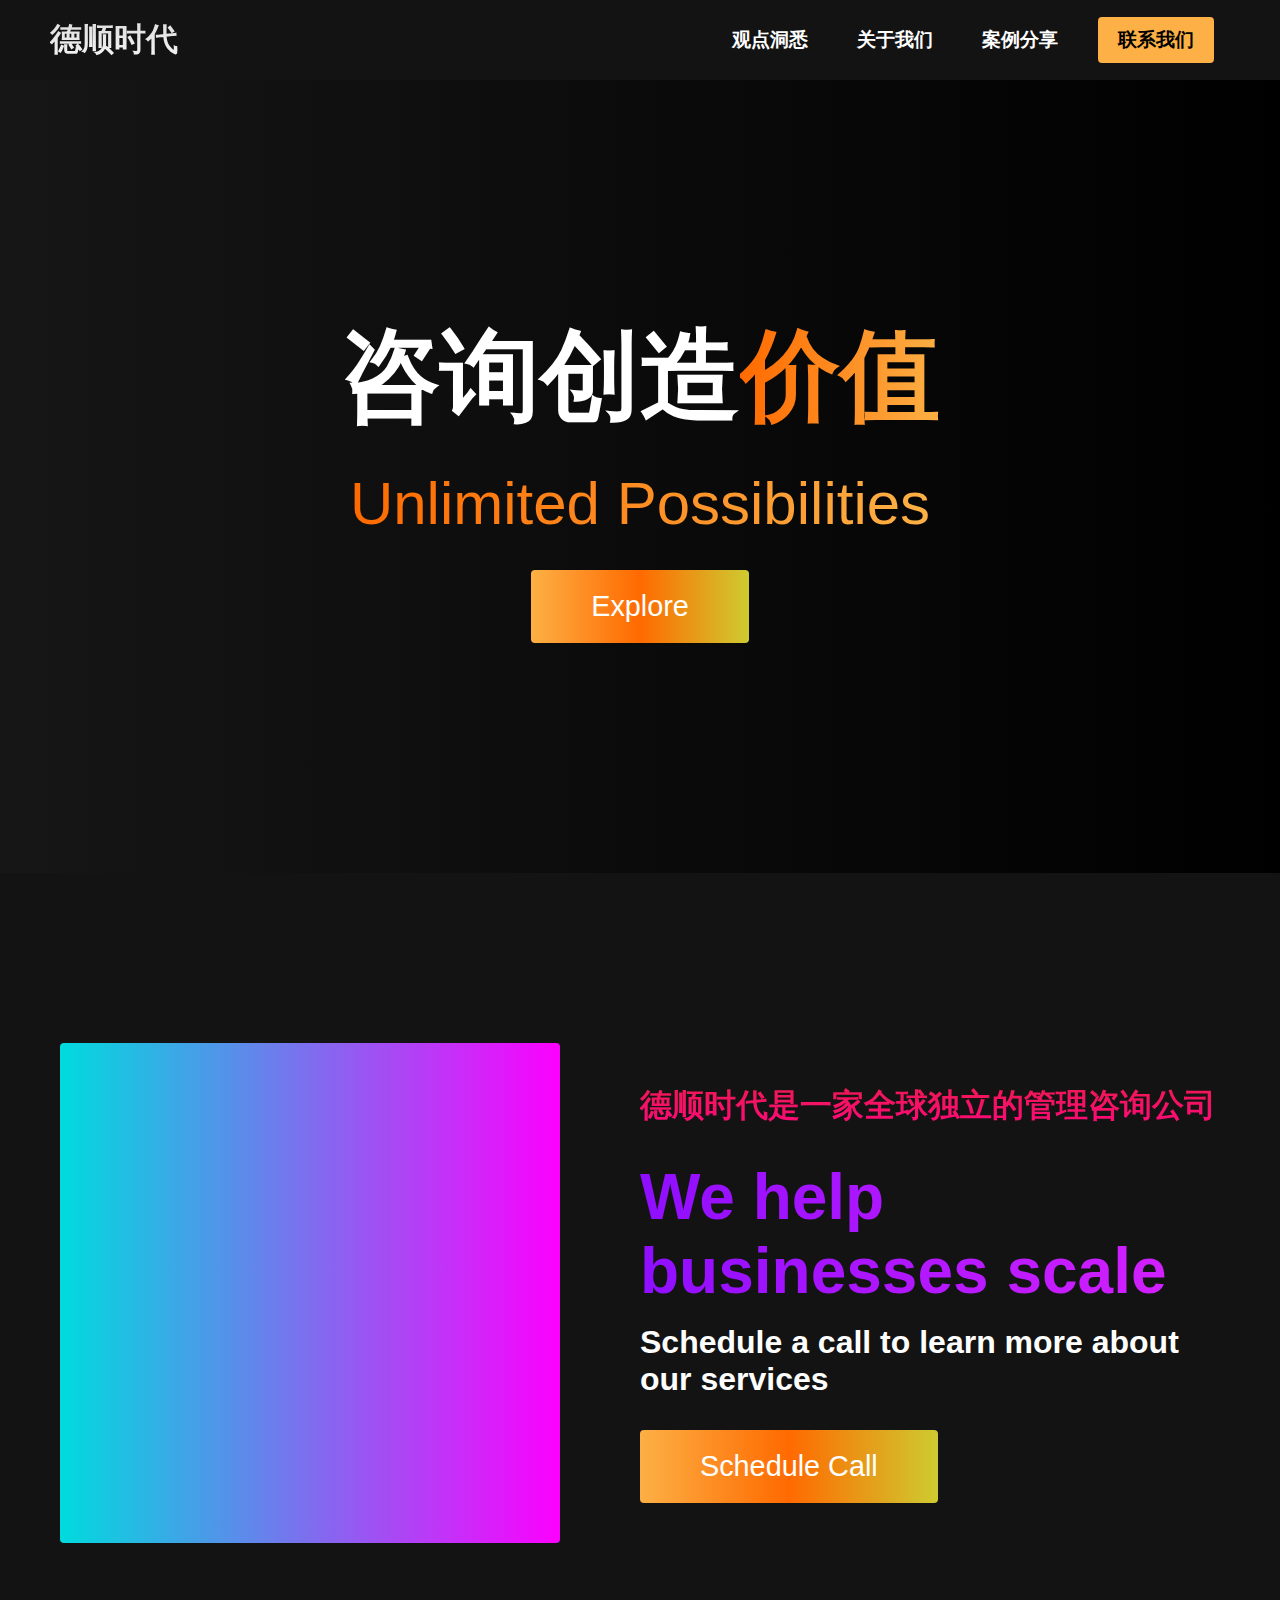
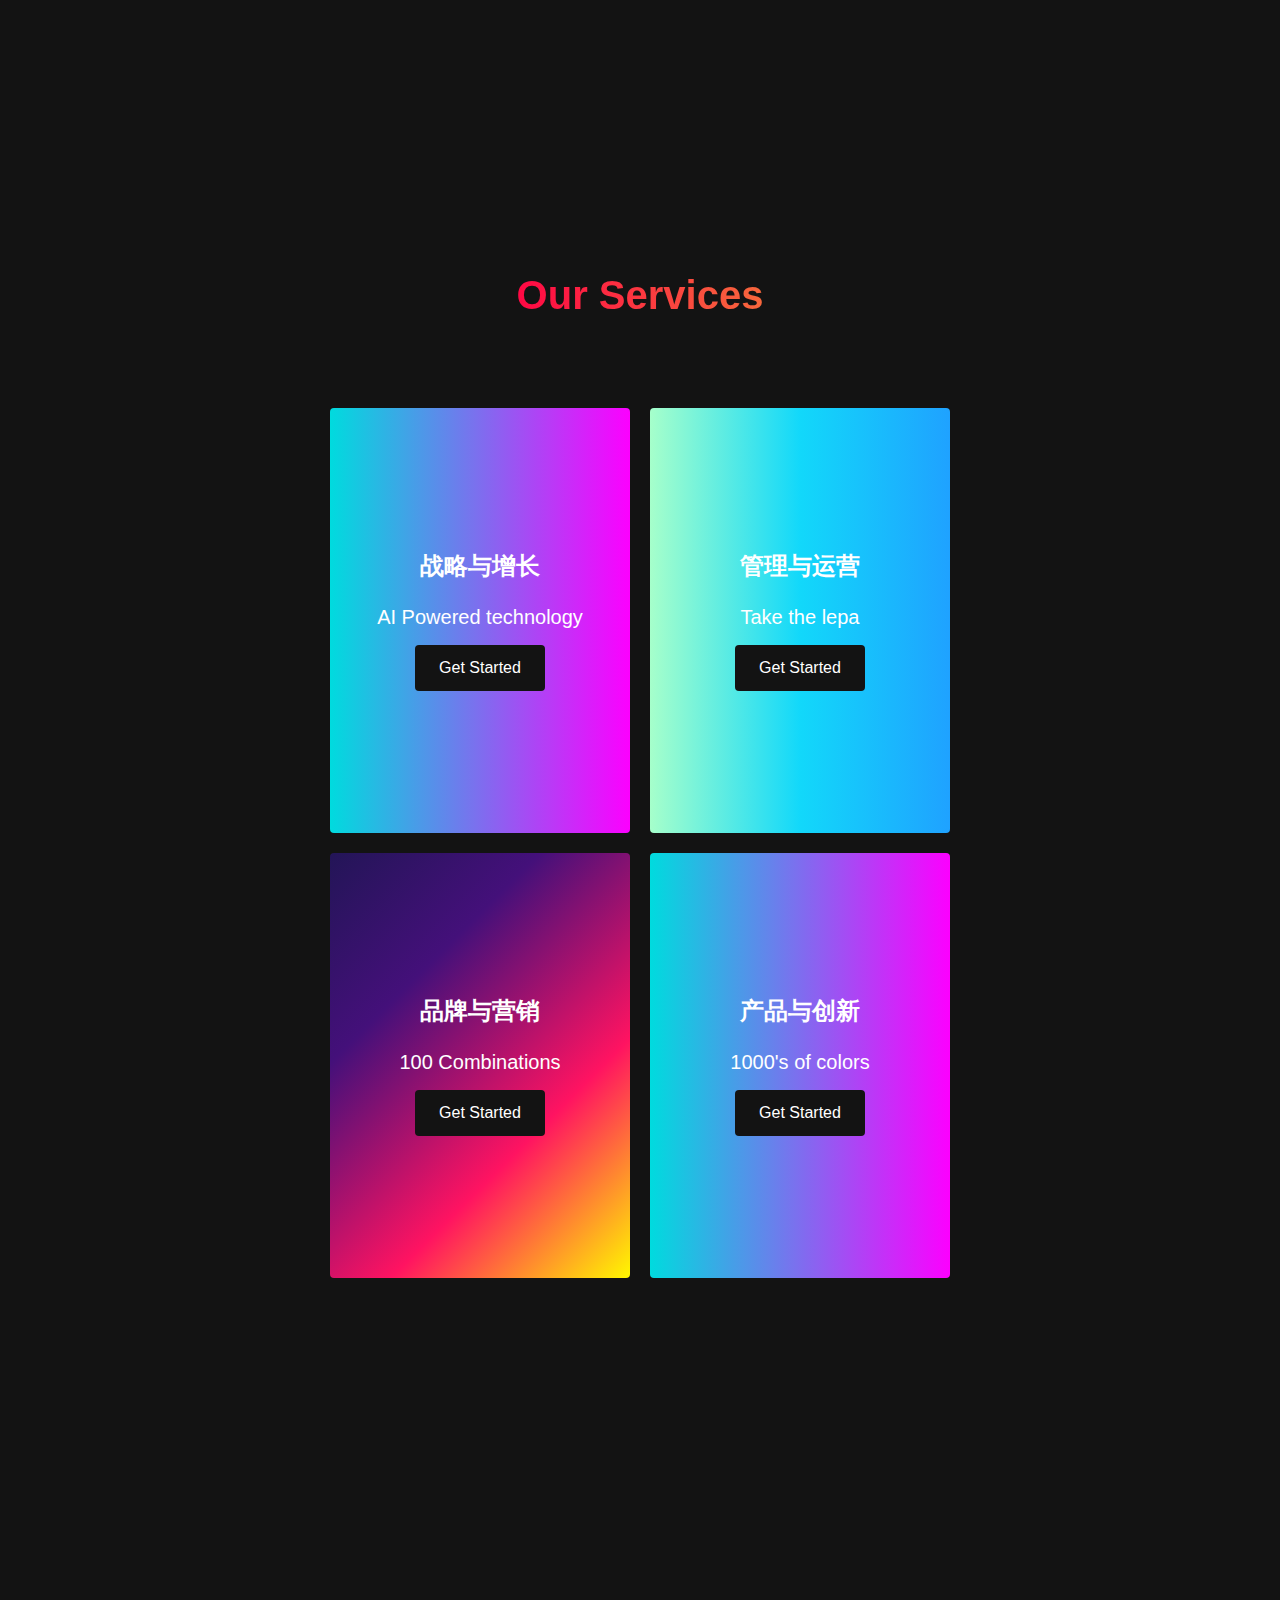
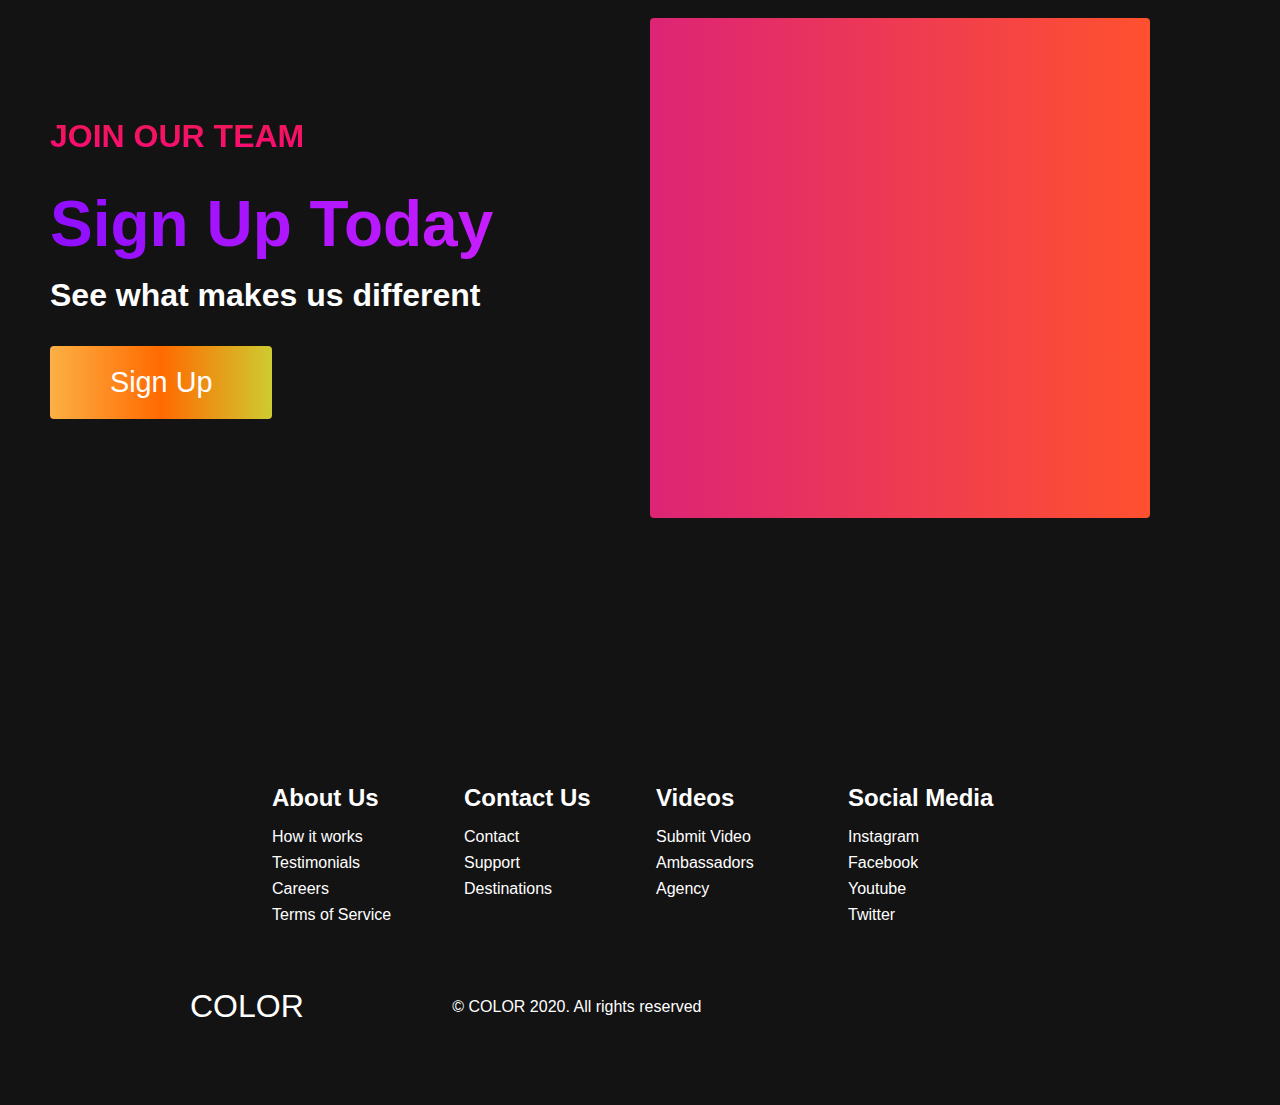
==== index.html @ 73a5bc83 "Add files via upload" ====
<!DOCTYPE html>
<html lang="en">
  <head>
    <meta charset="UTF-8" />
    <meta name="viewport" content="width=device-width, initial-scale=1.0" />
    <title>Scroll Website</title>
    <link rel="stylesheet" href="styles.css" />
    <link
      rel="stylesheet"
      href="https://use.fontawesome.com/releases/v5.14.0/css/all.css"
      integrity="sha384-HzLeBuhoNPvSl5KYnjx0BT+WB0QEEqLprO+NBkkk5gbc67FTaL7XIGa2w1L0Xbgc"
      crossorigin="anonymous"
    />
  </head>
  <body>
    <!-- Navbar Section -->
    <nav class="navbar">
      <div class="navbar__container">
        <a href="#home" id="navbar__logo">德顺时代</a>
        <div class="navbar__toggle" id="mobile-menu">
          <span class="bar"></span> <span class="bar"></span>
          <span class="bar"></span>
        </div>
        <ul class="navbar__menu">
          <li class="navbar__item">
            <a href="#home" class="navbar__links" id="home-page">观点洞悉</a>
          </li>
          <li class="navbar__item">
            <a href="#about" class="navbar__links" id="about-page">关于我们</a>
          </li>
          <li class="navbar__item">
            <a href="#services" class="navbar__links" id="services-page"
              >案例分享</a
            >
          </li>
          <li class="navbar__btn">
            <a href="#sign-up" class="button" id="signup">联系我们</a>
          </li>
        </ul>
      </div>
    </nav>

    <!-- Hero Section -->
    <div class="hero" id="home">
      <div class="hero__container">
        <h1 class="hero__heading">咨询创造<span>价值</span></h1>
        <p class="hero__description">Unlimited Possibilities</p>
        <button class="main__btn"><a href="#">Explore</a></button>
      </div>
    </div>

    <!-- About Section -->
    <div class="main" id="about">
      <div class="main__container">
        <div class="main__img--container">
          <div class="main__img--card"><i class="fas fa-layer-group"></i></div>
        </div>
        <div class="main__content">
          <h1>德顺时代是一家全球独立的管理咨询公司</h1>
          <h2>We help businesses scale</h2>
          <p>Schedule a call to learn more about our services</p>
          <button class="main__btn"><a href="#">Schedule Call</a></button>
        </div>
      </div>
    </div>

    <!-- Services Section -->
    <div class="services" id="services">
      <h1>Our Services</h1>
      <div class="services__wrapper">
        <div class="services__card">
          <h2>战略与增长</h2>
          <p>AI Powered technology</p>
          <div class="services__btn"><button>Get Started</button></div>
        </div>
        <div class="services__card">
          <h2>管理与运营</h2>
          <p>Take the lepa</p>
          <div class="services__btn"><button>Get Started</button></div>
        </div>
        <div class="services__card">
          <h2>品牌与营销</h2>
          <p>100 Combinations</p>
          <div class="services__btn"><button>Get Started</button></div>
        </div>
        <div class="services__card">
          <h2>产品与创新</h2>
          <p>1000's of colors</p>
          <div class="services__btn"><button>Get Started</button></div>
        </div>
      </div>
    </div>

    <!-- Features Section -->
    <div class="main" id="sign-up">
      <div class="main__container">
        <div class="main__content">
          <h1>Join Our Team</h1>
          <h2>Sign Up Today</h2>
          <p>See what makes us different</p>
          <button class="main__btn"><a href="#">Sign Up</a></button>
        </div>
        <div class="main__img--container">
          <div class="main__img--card" id="card-2">
            <i class="fas fa-users"></i>
          </div>
        </div>
      </div>
    </div>

    <!-- Footer Section -->
    <div class="footer__container">
      <div class="footer__links">
        <div class="footer__link--wrapper">
          <div class="footer__link--items">
            <h2>About Us</h2>
            <a href="/sign__up">How it works</a> <a href="/">Testimonials</a>
            <a href="/">Careers</a> <a href="/">Terms of Service</a>
          </div>
          <div class="footer__link--items">
            <h2>Contact Us</h2>
            <a href="/">Contact</a> <a href="/">Support</a>
            <a href="/">Destinations</a>
          </div>
        </div>
        <div class="footer__link--wrapper">
          <div class="footer__link--items">
            <h2>Videos</h2>
            <a href="/">Submit Video</a> <a href="/">Ambassadors</a>
            <a href="/">Agency</a>
          </div>
          <div class="footer__link--items">
            <h2>Social Media</h2>
            <a href="/">Instagram</a> <a href="/">Facebook</a>
            <a href="/">Youtube</a> <a href="/">Twitter</a>
          </div>
        </div>
      </div>
      <section class="social__media">
        <div class="social__media--wrap">
          <div class="footer__logo">
            <a href="/" id="footer__logo">COLOR</a>
          </div>
          <p class="website__rights">© COLOR 2020. All rights reserved</p>
          <div class="social__icons">
            <a href="/" class="social__icon--link" target="_blank"
              ><i class="fab fa-facebook"></i
            ></a>
            <a href="/" class="social__icon--link"
              ><i class="fab fa-instagram"></i
            ></a>
            <a href="/" class="social__icon--link"
              ><i class="fab fa-youtube"></i
            ></a>
            <a href="/" class="social__icon--link"
              ><i class="fab fa-linkedin"></i
            ></a>
            <a href="/" class="social__icon--link"
              ><i class="fab fa-twitter"></i
            ></a>
          </div>
        </div>
      </section>
    </div>

    <script src="app.js"></script>
  </body>
</html>
---- styles.css ----
* {
    box-sizing: border-box;
    margin: 0;
    padding: 0;
    font-family: 'Kumbh Sans', sans-serif;
    scroll-behavior: smooth;
  }
  
  .navbar {
    background: #131313;
    height: 80px;
    display: flex;
    justify-content: center;
    align-items: center;
    font-size: 1.2rem;
    position: sticky;
    top: 0;
    z-index: 999;
  }
  
  .navbar__container {
    display: flex;
    justify-content: space-between;
    height: 80px;
    z-index: 1;
    width: 100%;
    max-width: 1300px;
    margin: 0 auto;
    padding: 0 50px;
  }
  
  #navbar__logo {
    background-color: white;
    background-image: linear-gradient(to top, white 0%, lightgray 100%);
    background-size: 100%;
    -webkit-background-clip: text;
    -moz-background-clip: text;
    -webkit-text-fill-color: transparent;
    -moz-text-fill-color: transparent;
    display: flex;
    align-items: center;
    cursor: pointer;
    text-decoration: none;
    font-size: 2rem;
    font-weight: bolder;
  }
  
  .navbar__menu {
    display: flex;
    align-items: center;
    list-style: none;
  }
  
  .navbar__item {
    height: 80px;
  }
  
  .navbar__links {
    color: #fff;
    display: flex;
    align-items: center;
    justify-content: center;
    width: 125px;
    text-decoration: none;
    font-weight: bold;
    height: 100%;
    transition: all 0.3s ease;
  }
  
  .navbar__btn {
    display: flex;
    justify-content: center;
    align-items: center;
    padding: 0 1rem;
    width: 100%;
  }
  
  .button {
    display: flex;
    justify-content: center;
    align-items: center;
    text-decoration: none;
    font-weight: bolder;
    padding: 10px 20px;
    height: 100%;
    width: 100%;
    border: none;
    outline: none;
    border-radius: 4px;
    background: #fcb045;
    color: rgb(0, 0, 0);
    transition: all 0.3s ease;
  }
  
  .navbar__links:hover {
    color: #fcb045;
    transition: all 0.15s ease;
  }
  
  @media screen and (max-width: 960px) {
    .navbar__container {
      display: flex;
      justify-content: space-between;
      height: 80px;
      z-index: 1;
      width: 100%;
      max-width: 1300px;
      padding: 0;
    }
  
    .navbar__menu {
      display: grid;
      grid-template-columns: auto;
      margin: 0;
      width: 100%;
      position: absolute;
      top: -1000px;
      opacity: 1;
      transition: all 0.5s ease;
      z-index: -1;
    }
  
    .navbar__menu.active {
      background: #131313;
      top: 100%;
      opacity: 1;
      transition: all 0.5s ease;
      z-index: 99;
      height: 60vh;
      font-size: 1.6rem;
    }
  
    #navbar__logo {
      padding-left: 25px;
    }
  
    .navbar__toggle .bar {
      width: 25px;
      height: 3px;
      margin: 5px auto;
      transition: all 0.3s ease-in-out;
      background: #fff;
    }
  
    .navbar__item {
      width: 100%;
    }
  
    .navbar__links {
      text-align: center;
      padding: 2rem;
      width: 100%;
      display: table;
    }
  
    .navbar__btn {
      padding-bottom: 2rem;
    }
  
    .button {
      display: flex;
      justify-content: center;
      align-items: center;
      width: 80%;
      height: 80px;
      margin: 0;
    }
  
    #mobile-menu {
      position: absolute;
      top: 20%;
      right: 5%;
      transform: translate(5%, 20%);
    }
  
    .navbar__toggle .bar {
      display: block;
      cursor: pointer;
    }
  
    #mobile-menu.is-active .bar:nth-child(2) {
      opacity: 0;
    }
  
    #mobile-menu.is-active .bar:nth-child(1) {
      transform: translateY(8px) rotate(45deg);
    }
  
    #mobile-menu.is-active .bar:nth-child(3) {
      transform: translateY(-8px) rotate(-45deg);
    }
  }
  
  /* Hero Section */
  .hero {
    background: #000000;
    background: linear-gradient(to right, #161616, #000000);
    padding: 200px 0;
  }
  
  .hero__container {
    display: flex;
    flex-direction: column;
    justify-content: center;
    align-items: center;
    max-width: 1200px;
    margin: 0 auto;
    height: 90%;
    text-align: center;
    padding: 30px;
  }
  
  .hero__heading {
    font-size: 100px;
    margin-bottom: 24px;
    color: #fff;
  }
  
  .hero__heading span {
    background: #fcb045; /* fallback for old browsers */
    background: -webkit-linear-gradient(
      to right,
      #ff6a00,
      #fcb045
    ); /* Chrome 10-25, Safari 5.1-6 */
    background: linear-gradient(
      to right,
      #ff6a00,
      #fcb045
    ); /* W3C, IE 10+/ Edge, Firefox 16+, Chrome 26+, Opera 12+, Safari 7+ */
    background-size: 100%;
    -webkit-background-clip: text;
    -moz-background-clip: text;
    -webkit-text-fill-color: transparent;
    -mo-text-fill-color: transparent;
  }
  
  .hero__description {
    font-size: 60px;
    background: #fcb045; /* fallback for old browsers */
    background: -webkit-linear-gradient(
      to right,
      #ff6a00,
      #fcb045
    ); /* Chrome 10-25, Safari 5.1-6 */
    background: linear-gradient(
      to right,
      #ff6a00,
      #fcb045
    ); /* W3C, IE 10+/ Edge, Firefox 16+, Chrome 26+, Opera 12+, Safari 7+ */
    background-size: 100%;
    -webkit-background-clip: text;
    -moz-background-clip: text;
    -webkit-text-fill-color: transparent;
    -moz-text-fill-color: transparent;
  }
  
  .highlight {
    border-bottom: 4px solid #fcb045;
  }
  
  @media screen and (max-width: 768px) {
    .hero__heading {
      font-size: 60px;
    }
  
    .hero__description {
      font-size: 40px;
    }
  }
  
  /* About Section */
  .main {
    background-color: #131313;
    padding: 10rem 0;
  }
  
  .main__container {
    display: grid;
    grid-template-columns: 1fr 1fr;
    align-items: center;
    justify-content: center;
    margin: 0 auto;
    height: 90%;
    z-index: 1;
    width: 100%;
    max-width: 1300px;
    padding: 0 50px;
  }
  
  .main__content {
    color: #fff;
    width: 100%;
  }
  
  .main__content h1 {
    font-size: 2rem;
    background-color: #fe3b6f;
    background-image: linear-gradient(to top, #ff087b 0%, #ed1a52 100%);
    background-size: 100%;
    -webkit-background-clip: text;
    -moz-background-clip: text;
    -webkit-text-fill-color: transparent;
    -moz-text-fill-color: transparent;
    text-transform: uppercase;
    margin-bottom: 32px;
  }
  
  .main__content h2 {
    font-size: 4rem;
    background: #ff8177; /* fallback for old browsers */
    background: -webkit-linear-gradient(
      to right,
      #9114ff,
      #da22ff
    ); /* Chrome 10-25, Safari 5.1-6 */
    background: linear-gradient(
      to right,
      #8f0eff,
      #da22ff
    ); /* W3C, IE 10+/ Edge, Firefox 16+, Chrome 26+, Opera 12+, Safari 7+ */
    background-size: 100%;
    -webkit-background-clip: text;
    -moz-background-clip: text;
    -webkit-text-fill-color: transparent;
    -moz-text-fill-color: transparent;
  }
  
  .main__content p {
    margin-top: 1rem;
    font-size: 2rem;
    font-weight: 700;
  }
  
  .main__btn {
    font-size: 1.8rem;
    background: #ff6a00;
    background: -webkit-linear-gradient(to right, #fcb045, #ff6a00, #cecb30);
    background: linear-gradient(to right, #fcb045, #ff6a00, #cecb30);
    padding: 20px 60px;
    border: none;
    border-radius: 4px;
    margin-top: 2rem;
    cursor: pointer;
    position: relative;
    transition: all 0.35s;
    outline: none;
  }
  
  .main__btn a {
    position: relative;
    z-index: 2;
    color: #fff;
    text-decoration: none;
  }
  
  .main__btn:after {
    position: absolute;
    content: '';
    top: 0;
    left: 0;
    width: 0;
    height: 100%;
    background: #ff1ead;
    transition: all 0.35s;
    border-radius: 4px;
  }
  
  .main__btn:hover {
    color: #fff;
  }
  
  .main__btn:hover:after {
    width: 100%;
  }
  
  .main__img--container {
    text-align: center;
  }
  
  .main__img--card {
    margin: 10px;
    height: 500px;
    width: 500px;
    border-radius: 4px;
    display: flex;
    flex-direction: column;
    justify-content: center;
    color: #fff;
    background-image: linear-gradient(to right, #00dbde 0%, #fc00ff 100%);
  }
  
  .fa-layer-group,
  .fa-users {
    font-size: 14rem;
  }
  
  #card-2 {
    background: #ff512f;
    background: -webkit-linear-gradient(to right, #dd2476, #ff512f);
    background: linear-gradient(to right, #dd2476, #ff512f);
  }
  
  /* Mobile Responsive */
  @media screen and (max-width: 1100px) {
    .main__container {
      display: grid;
      grid-template-columns: 1fr;
      align-items: center;
      justify-content: center;
      width: 100%;
      margin: 0 auto;
      height: 90%;
    }
  
    .main__img--container {
      display: flex;
      justify-content: center;
    }
  
    .main__img--card {
      height: 425px;
      width: 425px;
    }
  
    .main__content {
      text-align: center;
      margin-bottom: 4rem;
    }
  
    .main__content h1 {
      font-size: 2.5rem;
      margin-top: 2rem;
    }
  
    .main__content h2 {
      font-size: 3rem;
    }
  
    .main__content p {
      margin-top: 1rem;
      font-size: 1.5rem;
    }
  }
  
  @media screen and (max-width: 480px) {
    .main__img--card {
      width: 250px;
      height: 250px;
    }
  
    .fa-users,
    .fa-layer-group {
      font-size: 4rem;
    }
  
    .main__content h1 {
      font-size: 2rem;
      margin-top: 3rem;
    }
    .main__content h2 {
      font-size: 2rem;
    }
  
    .main__content p {
      margin-top: 2rem;
    }
  
    .main__btn {
      padding: 12px 36px;
      margin: 2.5rem 0;
    }
  }
  
  /* Services Section */
  .services {
    background: #131313;
    display: flex;
    flex-direction: column;
    justify-content: center;
    align-items: center;
    height: 100%;
    padding: 10rem 0;
  }
  
  .services h1 {
    background-color: #ff8177;
    background-image: linear-gradient(to right, #ff0844 0%, #f7673c 100%);
    background-size: 100%;
    -webkit-background-clip: text;
    -moz-background-clip: text;
    -webkit-text-fill-color: transparent;
    -moz-text-fill-color: transparent;
    margin-bottom: 5rem;
    font-size: 2.5rem;
  }
  
  .services__wrapper {
    display: grid;
    grid-template-columns: 1fr 1fr 1fr 1fr;
    grid-template-rows: 1fr;
  }
  
  .services__card {
    margin: 10px;
    height: 425px;
    width: 300px;
    border-radius: 4px;
    display: flex;
    flex-direction: column;
    justify-content: center;
    color: #fff;
    background-image: linear-gradient(to right, #00dbde 0%, #fc00ff 100%);
    transition: 0.3s ease-in;
  }
  
  .services__card:nth-child(2) {
    background: #1fa2ff; /* fallback for old browsers */
    background: -webkit-linear-gradient(
      to right,
      #a6ffcb,
      #12d8fa,
      #1fa2ff
    ); /* Chrome 10-25, Safari 5.1-6 */
    background: linear-gradient(
      to right,
      #a6ffcb,
      #12d8fa,
      #1fa2ff
    ); /* W3C, IE 10+/ Edge, Firefox 16+, Chrome 26+, Opera 12+, Safari 7+ */
  }
  
  .services__card:nth-child(3) {
    background-image: linear-gradient(
      -225deg,
      #231557 0%,
      #44107a 29%,
      #ff1361 67%,
      #fff800 100%
    );
  }
  
  .services__card h2 {
    text-align: center;
  }
  
  .services__card p {
    text-align: center;
    margin-top: 24px;
    font-size: 20px;
  }
  
  .services__btn {
    display: flex;
    justify-content: center;
    margin-top: 16px;
  }
  
  .services__card button {
    color: #fff;
    padding: 14px 24px;
    border: none;
    outline: none;
    border-radius: 4px;
    background: #131313;
    font-size: 1rem;
  }
  
  .services__card button:hover {
    cursor: pointer;
  }
  
  .services__card:hover {
    transform: scale(1.075);
    transition: 0.3s ease-in;
    cursor: pointer;
  }
  
  @media screen and (max-width: 1300px) {
    .services__wrapper {
      grid-template-columns: 1fr 1fr;
    }
  }
  
  @media screen and (max-width: 768px) {
    .services__wrapper {
      grid-template-columns: 1fr;
    }
  }
  
  /* Footer CSS */
  .footer__container {
    background-color: #131313;
    padding: 5rem 0;
    display: flex;
    flex-direction: column;
    justify-content: center;
    align-items: center;
  }
  
  #footer__logo {
    color: #fff;
    display: flex;
    align-items: center;
    cursor: pointer;
    text-decoration: none;
    font-size: 2rem;
  }
  
  .footer__links {
    width: 100%;
    max-width: 1000px;
    display: flex;
    justify-content: center;
  }
  
  .footer__link--wrapper {
    display: flex;
  }
  
  .footer__link--items {
    display: flex;
    flex-direction: column;
    align-items: flex-start;
    margin: 16px;
    text-align: left;
    width: 160px;
    box-sizing: border-box;
  }
  
  .footer__link--items h2 {
    margin-bottom: 16px;
    color: #fff;
  }
  
  .footer__link--items a {
    color: #fff;
    text-decoration: none;
    margin-bottom: 0.5rem;
    transition: 0.3 ease-out;
  }
  
  .footer__link--items a:hover {
    color: #e9e9e9;
    transition: 0.3 ease-out;
  }
  
  .social__icon--link {
    color: #fff;
    font-size: 24px;
  }
  
  .social__media {
    max-width: 1000px;
    width: 100%;
  }
  
  .social__media--wrap {
    display: flex;
    justify-content: space-between;
    align-items: center;
    width: 90%;
    max-width: 1000px;
    margin: 40px auto 0 auto;
  }
  
  .social__icons {
    display: flex;
    justify-content: space-between;
    align-items: center;
    width: 240px;
  }
  
  .website__rights {
    color: #fff;
  }
  
  @media screen and (max-width: 820px) {
    .footer__links {
      padding-top: 2rem;
    }
  
    #footer__logo {
      margin-bottom: 2rem;
    }
  
    .website__rights {
      margin-bottom: 2rem;
    }
  
    .footer__link--wrapper {
      flex-direction: column;
    }
  
    .social__media--wrap {
      flex-direction: column;
    }
  }
  
  @media screen and (max-width: 480px) {
    .footer__link--items {
      margin: 0;
      padding: 10px;
      width: 100%;
    }
  }
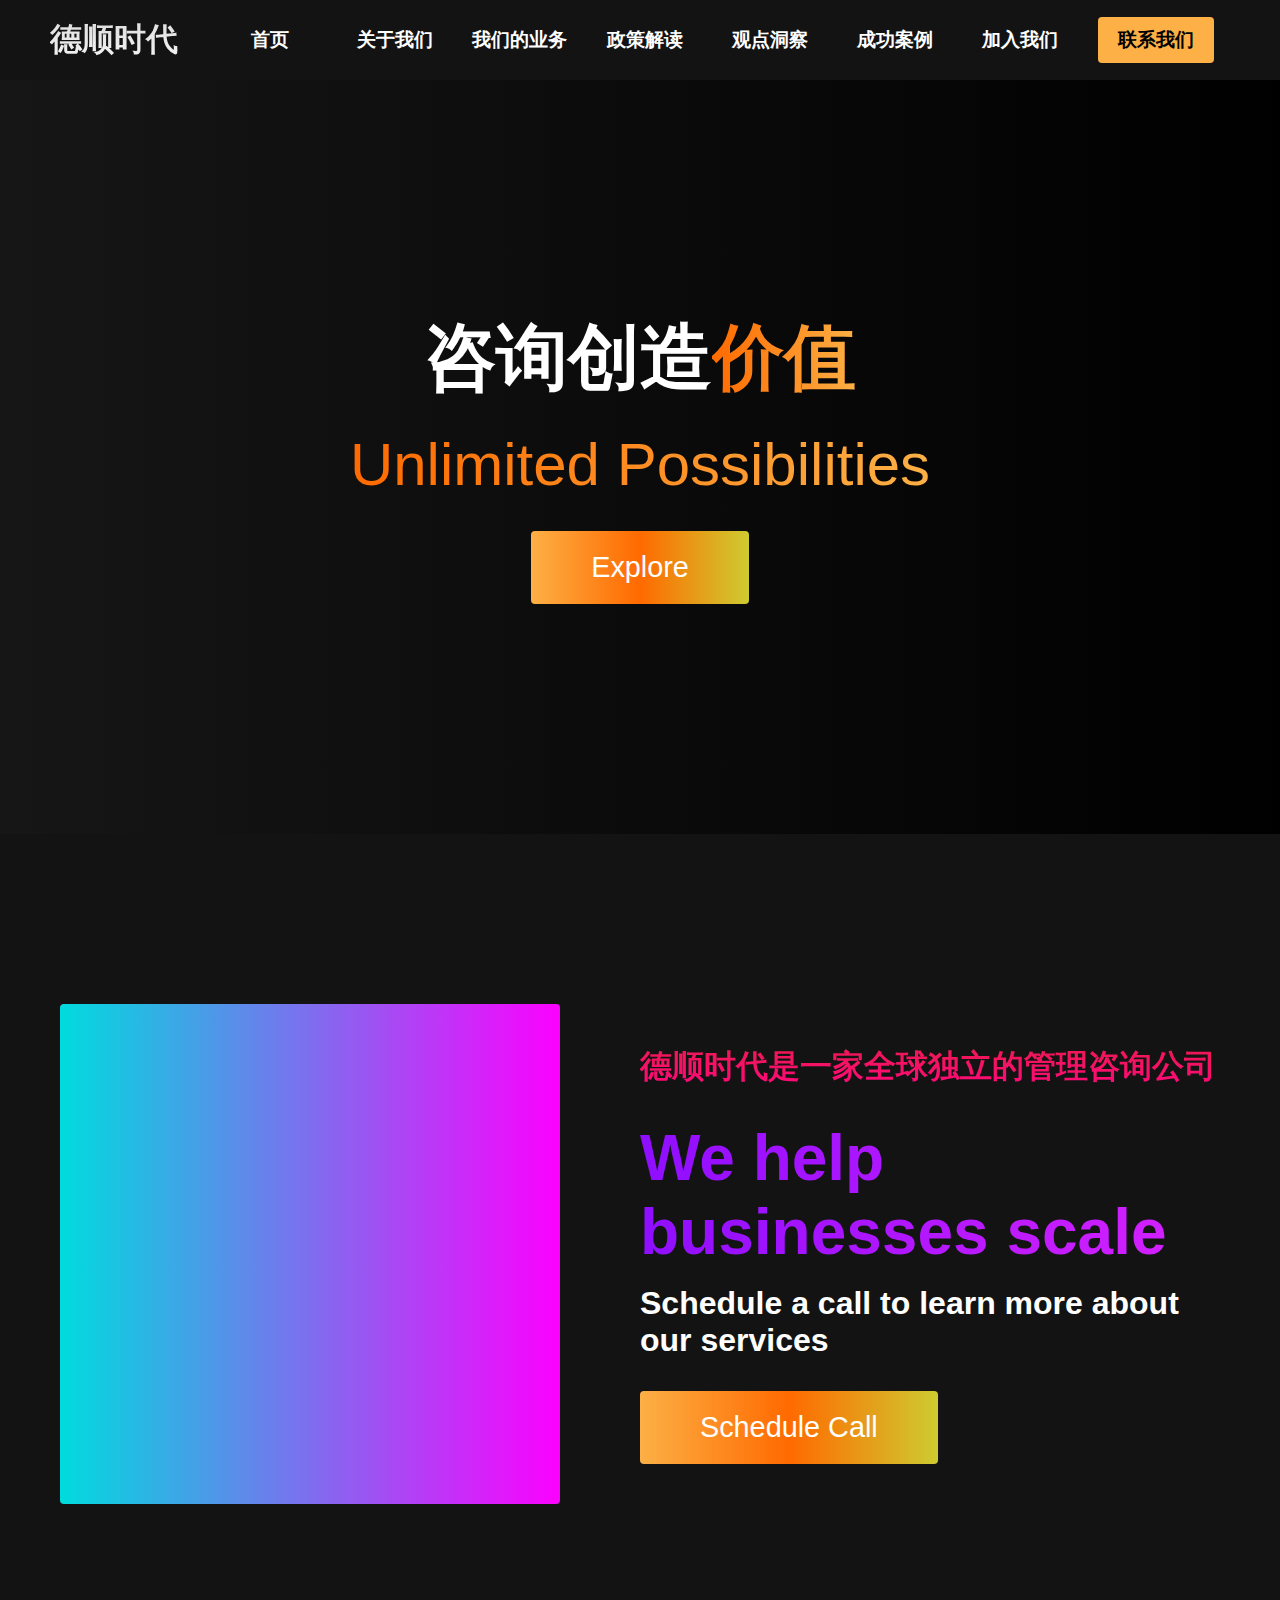
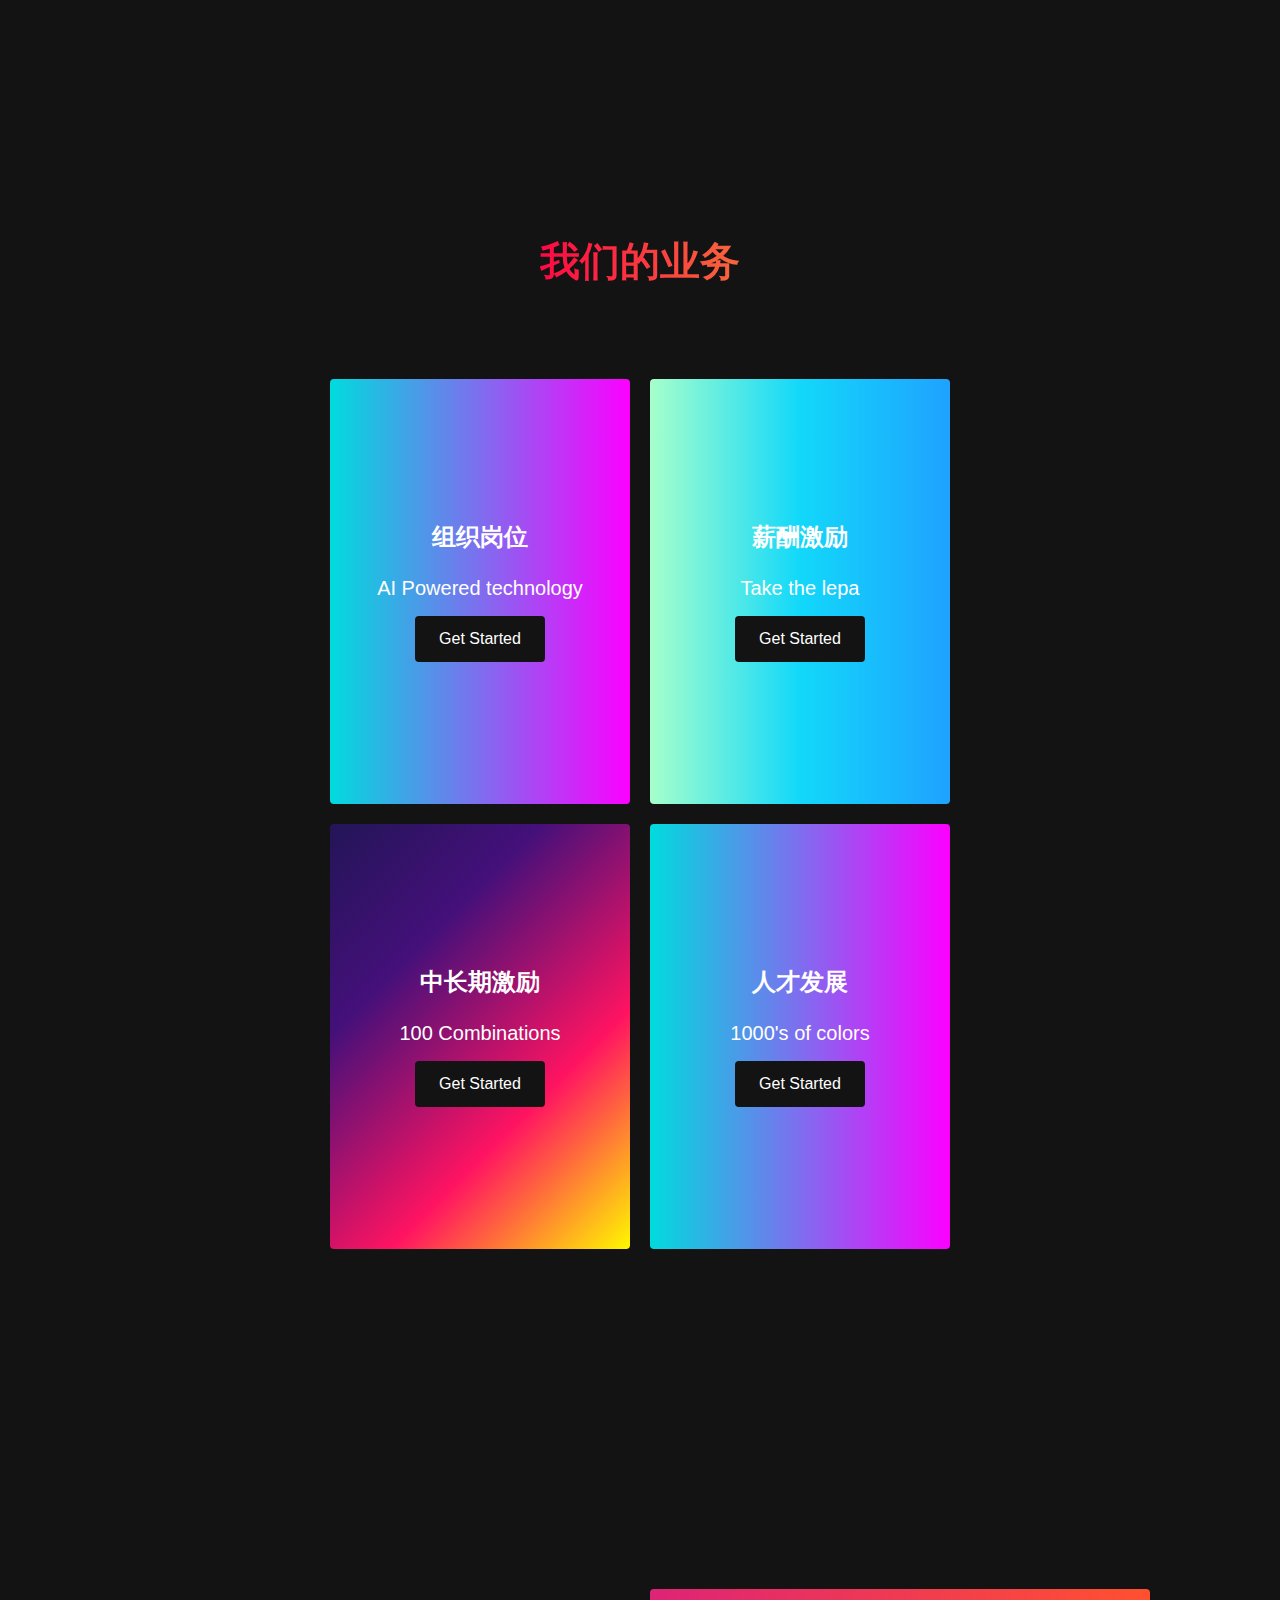
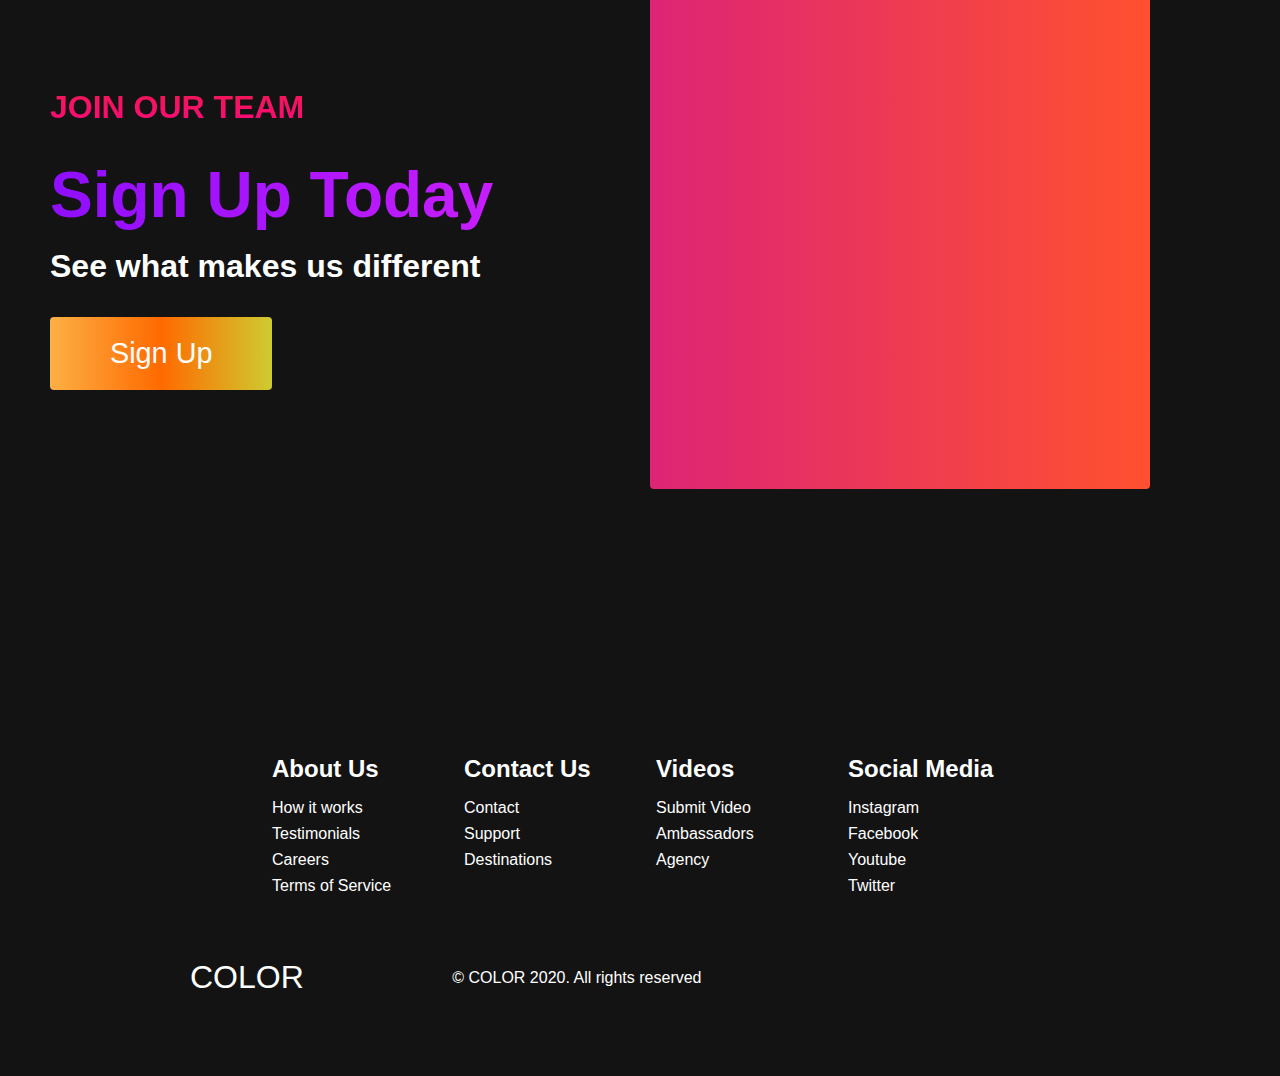
==== commit 47fcbd2f: "Update index.html" ====
--- a/index.html
+++ b/index.html
@@ -3,7 +3,7 @@
   <head>
     <meta charset="UTF-8" />
     <meta name="viewport" content="width=device-width, initial-scale=1.0" />
-    <title>Scroll Website</title>
+    <title>北京德顺时代企业管理咨询有限公司</title>
     <link rel="stylesheet" href="styles.css" />
     <link
       rel="stylesheet"
@@ -23,15 +23,25 @@
         </div>
         <ul class="navbar__menu">
           <li class="navbar__item">
-            <a href="#home" class="navbar__links" id="home-page">观点洞悉</a>
+            <a href="#home" class="navbar__links" id="home-page">首页</a>
           </li>
           <li class="navbar__item">
             <a href="#about" class="navbar__links" id="about-page">关于我们</a>
           </li>
           <li class="navbar__item">
-            <a href="#services" class="navbar__links" id="services-page"
-              >案例分享</a
-            >
+            <a href="#services" class="navbar__links" id="services-page">我们的业务</a>
+          </li>
+          <li class="navbar__item">
+            <a href="policy.html" class="navbar__links" id="policy-page">政策解读</a>
+          </li>
+          <li class="navbar__item">
+            <a href="#pointofview" class="navbar__links" id="pointofview-page">观点洞察</a>
+          </li>
+          <li class="navbar__item">
+            <a href="#case" class="navbar__links" id="case-page">成功案例</a>
+          </li>
+          <li class="navbar__item">
+            <a href="#join" class="navbar__links" id="join-page">加入我们</a>
           </li>
           <li class="navbar__btn">
             <a href="#sign-up" class="button" id="signup">联系我们</a>
@@ -66,25 +76,25 @@
 
     <!-- Services Section -->
     <div class="services" id="services">
-      <h1>Our Services</h1>
+      <h1>我们的业务</h1>
       <div class="services__wrapper">
         <div class="services__card">
-          <h2>战略与增长</h2>
+          <h2>组织岗位</h2>
           <p>AI Powered technology</p>
           <div class="services__btn"><button>Get Started</button></div>
         </div>
         <div class="services__card">
-          <h2>管理与运营</h2>
+          <h2>薪酬激励</h2>
           <p>Take the lepa</p>
           <div class="services__btn"><button>Get Started</button></div>
         </div>
         <div class="services__card">
-          <h2>品牌与营销</h2>
+          <h2>中长期激励</h2>
           <p>100 Combinations</p>
           <div class="services__btn"><button>Get Started</button></div>
         </div>
         <div class="services__card">
-          <h2>产品与创新</h2>
+          <h2>人才发展</h2>
           <p>1000's of colors</p>
           <div class="services__btn"><button>Get Started</button></div>
         </div>
@@ -165,4 +175,4 @@
 
     <script src="app.js"></script>
   </body>
-</html>+</html>
--- a/styles.css
+++ b/styles.css
@@ -211,7 +211,7 @@
   }
   
   .hero__heading {
-    font-size: 100px;
+    font-size: 72px;
     margin-bottom: 24px;
     color: #fff;
   }
@@ -703,4 +703,4 @@
       padding: 10px;
       width: 100%;
     }
-  }+  }
